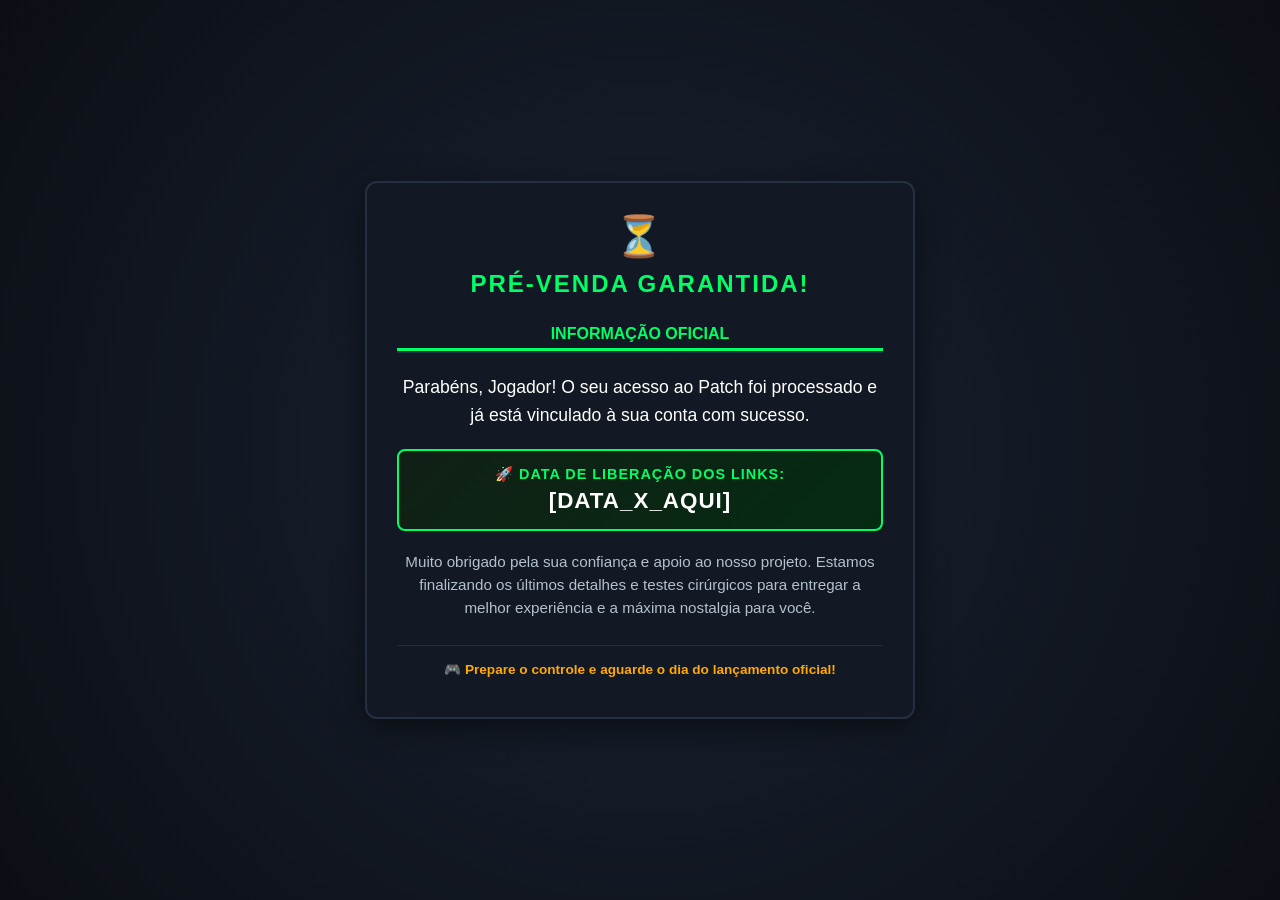
==== aviso.html @ 1f8e8d3e "Add files via upload" ====
<!DOCTYPE html>
<html lang="pt-BR">
<head>
    <meta charset="UTF-8">
    <meta name="viewport" content="width=device-width, initial-scale=1.0">
    <title>Comunicado Pré-Venda</title>
    
    <link rel="icon" type="image/x-icon" href="fav.ico">
    
    <link rel="stylesheet" href="style.css">
</head>
<body>

    <div id="view-auth" class="view active" style="min-height: 100vh; padding: 15px;">
        <div class="auth-container" style="max-width: 550px;">
            
            <h2 style="color: #ffaa00; font-size: 2.5rem; margin-bottom: 10px;">⏳</h2>
            <h2 style="margin-bottom: 15px;">PRÉ-VENDA GARANTIDA!</h2>
            
            <div class="tabs" style="justify-content: center; margin-bottom: 20px;">
                <span class="tab-btn active" style="cursor: default; padding-bottom: 5px;">INFORMAÇÃO OFICIAL</span>
            </div>

            <div style="text-align: center; margin-bottom: 25px;">
                <p style="color: #ffffff; font-size: 1.1rem; line-height: 1.6; margin-bottom: 15px;">
                    Parabéns, Jogador! O seu acesso ao Patch foi processado e já está vinculado à sua conta com sucesso.
                </p>
                
                <div style="background: linear-gradient(135deg, #111f16 0%, #042c12 100%); border: 2px solid #00ff66; border-radius: 8px; padding: 15px; margin: 20px 0;">
                    <p style="color: #00ff66; font-weight: bold; font-size: 0.9rem; text-transform: uppercase; margin-bottom: 5px; letter-spacing: 1px;">
                        🚀 Data de Liberação dos Links:
                    </p>
                    <p style="color: #ffffff; font-size: 1.4rem; font-weight: bold; letter-spacing: 1px;">
                        [DATA_X_AQUI]
                    </p>
                </div>

                <p style="color: #b3c0ce; font-size: 0.95rem; line-height: 1.5;">
                    Muito obrigado pela sua confiança e apoio ao nosso projeto. Estamos finalizando os últimos detalhes e testes cirúrgicos para entregar a melhor experiência e a máxima nostalgia para você.
                </p>
            </div>

            <div style="border-top: 1px solid #242f41; padding-top: 15px; margin-bottom: 10px;">
                <p style="color: #ffaa00; font-size: 0.85rem; font-weight: bold;">
                    🎮 Prepare o controle e aguarde o dia do lançamento oficial!
                </p>
            </div>

        </div>
    </div>

</body>
</html>
---- style.css ----
/* ==========================================================================
   CONFIGURAÇÕES GERAIS E RESETS
   ========================================================================== */
* {
    margin: 0;
    padding: 0;
    box-sizing: border-box;
    font-family: 'Segoe UI', Tahoma, Geneva, Verdana, sans-serif;
}

body {
    background-color: #0b0e14;
    color: #ffffff;
    min-height: 100vh;
    overflow-x: hidden;
}

.view {
    display: none;
    min-height: 100vh;
}

.view.active {
    display: block;
    animation: fadeIn 0.4s ease-in-out;
}

.container {
    width: 100%;
    max-width: 1200px;
    margin: 0 auto;
    padding: 20px;
}

/* ==========================================================================
   COMPONENTES GAMER (BOTÕES E INPUTS)
   ========================================================================== */
.btn-gamer {
    width: 100%;
    background: linear-gradient(135deg, #00ff66 0%, #00bc44 100%);
    color: #000000;
    border: none;
    padding: 14px;
    font-weight: bold;
    font-size: 1rem;
    text-transform: uppercase;
    letter-spacing: 1px;
    cursor: pointer;
    border-radius: 6px;
    transition: all 0.3s ease;
    box-shadow: 0 4px 15px rgba(0, 255, 102, 0.3);
}

.btn-gamer:hover {
    transform: translateY(-2px);
    box-shadow: 0 6px 20px rgba(0, 255, 102, 0.5);
    background: linear-gradient(135deg, #33ff88 0%, #00ff66 100%);
}

.btn-nova-compra {
    background: linear-gradient(135deg, #ffaa00 0%, #e67700 100%) !important;
    color: #ffffff !important;
    box-shadow: 0 4px 15px rgba(255, 153, 0, 0.3) !important;
}
.btn-nova-compra:hover {
    background: linear-gradient(135deg, #ffbb22 0%, #ffaa00 100%) !important;
    box-shadow: 0 6px 20px rgba(255, 153, 0, 0.5) !important;
}

.forget-password-container {
    margin-top: 15px;
    text-align: right;
}
.btn-link {
    background: none;
    border: none;
    color: #8899a6;
    font-size: 0.85rem;
    cursor: pointer;
    text-decoration: underline;
    transition: color 0.2s;
}
.btn-link:hover {
    color: #ffaa00;
}

.btn-gamer:disabled {
    background: #333 !important;
    color: #777 !important;
    box-shadow: none !important;
    cursor: not-allowed;
}

input, textarea, select {
    width: 100%;
    background-color: #161c26;
    border: 2px solid #242f41;
    color: #ffffff;
    padding: 12px;
    border-radius: 6px;
    font-size: 0.95rem;
    margin-bottom: 15px;
    transition: all 0.3s ease;
}

input:focus, textarea:focus, select:focus {
    outline: none;
    border-color: #00ff66;
    box-shadow: 0 0 10px rgba(0, 255, 102, 0.2);
}

.app-header {
    background-color: #121824;
    border-bottom: 2px solid #1f2a3c;
    padding: 15px 25px;
    display: flex;
    justify-content: space-between;
    align-items: center;
}

.btn-sair {
    background-color: #ff3333;
    color: #fff;
    border: none;
    padding: 8px 16px;
    border-radius: 4px;
    cursor: pointer;
    font-weight: bold;
    margin-top: 10px;
    transition: 0.2s;
}

.btn-sair:hover {
    background-color: #cc0000;
}

/* ==========================================================================
   TELA 1: AUTENTICAÇÃO (LOGIN / CADASTRO)
   ========================================================================== */
#view-auth {
    display: none;
    align-items: center;
    justify-content: center;
    background: radial-gradient(circle at center, #1a2333 0%, #0b0e14 100%);
}

#view-auth.active {
    display: flex;
}

.auth-container {
    background-color: #121824;
    border: 2px solid #242f41;
    width: 100%;
    max-width: 420px;
    padding: 30px;
    border-radius: 12px;
    box-shadow: 0 10px 30px rgba(0,0,0,0.5);
    text-align: center;
}

.auth-container h2 {
    color: #00ff66;
    margin-bottom: 20px;
    letter-spacing: 2px;
}

.tabs {
    display: flex;
    margin-bottom: 25px;
    border-bottom: 2px solid #242f41;
}

.tab-btn {
    flex: 1;
    background: none;
    border: none;
    color: #8899a6;
    padding: 12px;
    font-size: 1rem;
    cursor: pointer;
    font-weight: bold;
    transition: 0.3s;
}

.tab-btn.active {
    color: #00ff66;
    border-bottom: 3px solid #00ff66;
}

.auth-form {
    display: none;
}

.auth-form.active {
    display: block;
    animation: fadeIn 0.3s ease;
}

/* ==========================================================================
   TELA 2: CLIENTE & FORMULÁRIO INTERNO
   ========================================================================== */
.box-alerta {
    background: linear-gradient(135deg, #1f1911 0%, #2c1a04 100%);
    border: 2px solid #ff9900;
    border-radius: 8px;
    padding: 20px;
    margin-bottom: 30px;
    text-align: center;
}

.box-alerta h3 {
    color: #ff9900;
    margin-bottom: 8px;
}

.box-alerta p {
    margin-bottom: 15px;
    color: #ccc;
}

.box-alerta .btn-gamer {
    max-width: 300px;
}

.modal-form {
    display: none;
    position: fixed;
    top: 0; left: 0; width: 100%; height: 100%;
    background-color: rgba(0,0,0,0.85);
    z-index: 1000;
    align-items: center;
    justify-content: center;
    padding: 15px;
}

.modal-form.active {
    display: flex;
}

.modal-form-content {
    background-color: #121824;
    border: 2px solid #242f41;
    width: 100%;
    max-width: 500px;
    border-radius: 10px;
    padding: 25px;
    animation: scaleUp 0.3s ease;
}

.modal-form-header {
    display: flex;
    justify-content: space-between;
    align-items: center;
    margin-bottom: 20px;
}

.modal-form-header h3 {
    color: #00ff66;
}

.btn-fechar {
    background: none;
    border: none;
    color: #fff;
    font-size: 2rem;
    cursor: pointer;
}

.instrucao {
    font-size: 0.9rem;
    color: #aaa;
    margin-bottom: 15px;
}

.drop-zone {
    border: 2px dashed #242f41;
    background-color: #161c26;
    padding: 30px 20px;
    text-align: center;
    border-radius: 6px;
    cursor: pointer;
    transition: 0.2s;
    margin-bottom: 15px;
}

.drop-zone:hover, .drop-zone.dragover {
    border-color: #00ff66;
    background-color: rgba(0, 255, 102, 0.05);
}

.destaque {
    color: #00ff66;
    text-decoration: underline;
}

.file-info {
    text-align: center;
    font-size: 0.9rem;
    margin-bottom: 20px;
    color: #00ff66;
}

.hub-jogos h2 {
    margin-bottom: 20px;
    border-left: 4px solid #00ff66;
    padding-left: 10px;
}

.grid-cards {
    display: grid;
    grid-template-columns: repeat(auto-fill, minmax(220px, 1fr));
    gap: 25px;
}

.game-card {
    background-color: #121824;
    border: 2px solid #1f2a3c;
    border-radius: 10px;
    overflow: hidden;
    cursor: pointer;
    transition: all 0.3s ease;
}

.game-card:hover {
    transform: translateY(-5px);
    border-color: #00ff66;
    box-shadow: 0 5px 20px rgba(0, 255, 102, 0.2);
}

.game-card img {
    width: 100%;
    height: 280px;
    object-fit: cover;
}

.game-card h4 {
    padding: 15px;
    text-align: center;
    font-size: 1rem;
    white-space: nowrap;
    overflow: hidden;
    text-overflow: ellipsis;
}

/* ==========================================================================
   TELA 3: PAINEL ADMINISTRADOR
   ========================================================================== */
.admin-grid {
    display: grid;
    grid-template-columns: 1fr 1fr;
    gap: 30px;
    margin-top: 20px;
}

@media (max-width: 850px) {
    .admin-grid { grid-template-columns: 1fr; }
}

.admin-box {
    background-color: #121824;
    border: 2px solid #1f2a3c;
    border-radius: 10px;
    padding: 25px;
}

.admin-box h3 {
    margin-bottom: 20px;
    color: #00ff66;
    border-bottom: 1px solid #1f2a3c;
    padding-bottom: 10px;
}

.admin-box h4 {
    margin: 15px 0 10px 0;
    color: #aaa;
}

.link-group {
    display: grid;
    grid-template-columns: 1fr 1.5fr;
    gap: 10px;
}

.lista-usuarios {
    display: flex;
    flex-direction: column;
    gap: 15px;
    max-height: 600px;
    overflow-y: auto;
}

.user-item {
    background-color: #161c26;
    border: 1px solid #242f41;
    padding: 15px;
    border-radius: 6px;
    display: flex;
    flex-direction: column;
    gap: 10px;
}

.user-info p {
    font-size: 0.9rem;
    color: #ccc;
    margin-bottom: 4px;
}

.btn-inject {
    background-color: #00ff66;
    color: #000;
    border: none;
    padding: 8px;
    border-radius: 4px;
    font-weight: bold;
    cursor: pointer;
    width: 100%;
}

.btn-visualizar-comprovante {
    background: #1f2a3c;
    border: 1px solid #ffaa00;
    color: #ffaa00;
    padding: 8px 12px;
    border-radius: 4px;
    font-weight: bold;
    cursor: pointer;
    font-size: 0.85rem;
    margin: 8px 0 12px 0;
    width: 100%;
    transition: all 0.2s ease;
}

.btn-visualizar-comprovante:hover {
    background: #ffaa00;
    color: #000;
    box-shadow: 0 0 10px rgba(255, 170, 0, 0.3);
}

/* ==========================================================================
   JANELA FLUTUANTE MODAL: PROTEÇÃO E RESPONSIVIDADE MOBILE CIRÚRGICA
   ========================================================================== */
.modal-jogos {
    display: none;
    position: fixed;
    top: 0; left: 0; width: 100%; height: 100%;
    background-color: rgba(0,0,0,0.92);
    z-index: 2000;
    align-items: center;
    justify-content: center;
    padding: 15px;
    overflow-y: auto;
}

.modal-jogos.active {
    display: flex;
}

.modal-content {
    background-color: #121824;
    border: 2px solid #00ff66;
    border-radius: 12px;
    width: 100%;
    max-width: 680px;
    position: relative;
    padding: 25px;
    box-shadow: 0 0 35px rgba(0, 255, 102, 0.25);
    animation: scaleUp 0.3s ease;
    max-height: 90vh;
    overflow-y: auto;
}

.close-modal {
    position: absolute;
    top: 10px; right: 18px;
    color: #ffffff;
    font-size: 2.3rem;
    cursor: pointer;
    transition: 0.2s;
    z-index: 10;
}
.close-modal:hover { color: #ff3333; }

.modal-body {
    display: flex;
    gap: 20px;
    margin-top: 15px;
}

#modal-jogo-capa {
    width: 200px;
    height: 270px;
    object-fit: cover;
    border-radius: 8px;
    border: 2px solid #1f2a3c;
    flex-shrink: 0;
}

.modal-info {
    flex: 1;
    display: flex;
    flex-direction: column;
}

#modal-jogo-titulo {
    font-size: 1.5rem;
    color: #00ff66;
    margin-bottom: 12px;
    padding-right: 15px;
}

#modal-jogo-descricao {
    color: #b3c0ce;
    font-size: 0.95rem;
    line-height: 1.5;
    margin-bottom: 20px;
    white-space: pre-line;
}

.area-botoes-download {
    display: flex;
    flex-direction: column;
    gap: 10px;
    margin-top: auto;
}

.btn-download-dinamico {
    background: linear-gradient(135deg, #161c26 0%, #1f2a3c 100%);
    border: 1px solid #00ff66;
    color: #00ff66;
    padding: 12px;
    border-radius: 6px;
    text-align: center;
    text-decoration: none;
    font-weight: bold;
    text-transform: uppercase;
    font-size: 0.85rem;
    transition: 0.3s;
}

.btn-download-dinamico:hover {
    background: #00ff66;
    color: #000;
    box-shadow: 0 0 15px rgba(0, 255, 102, 0.4);
}

/* ==========================================================================
   IMPLEMENTAÇÃO DO MENU HORIZONTAL, WHATSAPP E VALOR (PREMIUM)
   ========================================================================== */

/* Menu Horizontal Container */
.nav-dinamica-container {
    width: 100%;
    background-color: #121824;
    border: 2px solid #1f2a3c;
    margin-bottom: 25px;
    border-radius: 8px;
}

.nav-dinamica-list {
    list-style: none;
    display: flex;
    flex-wrap: wrap;
}

.nav-dinamica-item {
    position: relative;
}

.nav-dinamica-link {
    display: block;
    padding: 15px 22px;
    color: #b3c0ce;
    text-decoration: none;
    font-size: 0.85rem;
    font-weight: bold;
    text-transform: uppercase;
    letter-spacing: 1.5px;
    cursor: pointer;
    transition: all 0.2s ease;
}

.nav-dinamica-link:hover, .nav-dinamica-item:hover .nav-dinamica-link {
    color: #00ff66;
    background-color: rgba(0, 255, 102, 0.04);
}

/* Efeito Cascata do Submenu */
.submenu-dinamico {
    position: absolute;
    top: 100%;
    left: 0;
    background-color: #161c26;
    border: 2px solid #242f41;
    min-width: 220px;
    list-style: none;
    border-radius: 0 0 8px 8px;
    box-shadow: 0 10px 30px rgba(0,0,0,0.6);
    opacity: 0;
    visibility: hidden;
    transform: translateY(8px);
    transition: all 0.3s cubic-bezier(0.165, 0.84, 0.44, 1);
    z-index: 1000;
}

.submenu-dinamico li a {
    display: block;
    padding: 12px 18px;
    color: #b3c0ce;
    text-decoration: none;
    font-size: 0.8rem;
    font-weight: 500;
    border-bottom: 1px solid #1f2a3c;
    transition: all 0.2s ease;
}

.submenu-dinamico li:last-child a {
    border-bottom: none;
}

.submenu-dinamico li a:hover {
    background-color: #1f2a3c;
    color: #00ff66;
    padding-left: 22px;
}

.nav-dinamica-item:hover .submenu-dinamico {
    opacity: 1;
    visibility: visible;
    transform: translateY(0);
}

/* Botão do WhatsApp Flutuante */
.whatsapp-btn-float {
    position: fixed;
    bottom: 25px;
    right: 25px;
    width: 58px;
    height: 58px;
    background-color: #25d366;
    border-radius: 50%;
    display: flex;
    align-items: center;
    justify-content: center;
    box-shadow: 0 4px 15px rgba(0, 0, 0, 0.4);
    z-index: 9999;
    transition: transform 0.3s ease;
}

.whatsapp-btn-float:hover {
    transform: scale(1.1);
}

.whatsapp-btn-float svg {
    width: 30px;
    height: 30px;
    fill: #ffffff;
}

/* Área de Destaque do Preço */
.container-preco-tag {
    margin: 15px 0;
    font-size: 0.9rem;
    color: #a4b3c2;
}

.tag-preco-gamer {
    background: linear-gradient(135deg, #00ff66 0%, #00993d 100%);
    color: #000000;
    padding: 3px 9px;
    border-radius: 4px;
    font-weight: 900;
    font-size: 1rem;
    display: inline-block;
    margin-left: 5px;
    box-shadow: 0 0 10px rgba(0, 255, 102, 0.3);
}

/* Caixa Construtora Admin Visual */
.admin-menu-json-box {
    margin-top: 25px;
    padding-top: 20px;
    border-top: 2px dashed #1f2a3c;
}

.bloco-categoria-visual {
    background: #0b0e14;
    border: 1px solid #242f41;
    border-radius: 6px;
    padding: 15px;
    margin-bottom: 15px;
}

.linha-subcategoria-visual {
    display: flex;
    gap: 8px;
    margin-bottom: 8px;
}

.linha-subcategoria-visual input {
    margin-bottom: 0 !important;
}

/* Seletor Radial de Tipo de Categoria */
.radio-tipo-container {
    display: flex;
    gap: 15px;
    margin: 10px 0;
    font-size: 0.8rem;
    color: #b3c0ce;
}

.radio-tipo-container label {
    display: flex;
    align-items: center;
    gap: 5px;
    cursor: pointer;
}

.radio-tipo-container input[type="radio"] {
    width: auto;
    margin-bottom: 0;
    accent-color: #00ff66;
}

/* ==========================================================================
   MEDIA QUERIES - BLINDAGEM MOBILE COMPLETA
   ========================================================================== */
@media (max-width: 650px) {
    .modal-content {
        padding: 20px 15px 15px 15px;
    }
    
    .modal-body {
        flex-direction: column;
        align-items: center;
        gap: 15px;
    }
    
    #modal-jogo-capa {
        width: 160px;
        height: 220px;
    }
    
    #modal-jogo-titulo {
        font-size: 1.3rem;
        text-align: center;
        margin-top: 5px;
    }
    
    #modal-jogo-descricao {
        font-size: 0.9rem;
        text-align: center;
        margin-bottom: 15px;
    }
    
    .area-botoes-download {
        width: 100%;
    }
    
    .nav-dinamica-list {
        flex-direction: column;
    }
    
    .submenu-dinamico {
        position: relative;
        top: 0;
        width: 100%;
        border-radius: 0;
        box-shadow: none;
        opacity: 1;
        visibility: visible;
        transform: none;
        display: none;
    }
    
    .nav-dinamica-item:hover .submenu-dinamico {
        display: block;
    }
}

/* ==========================================================================
   ANIMAÇÕES
   ========================================================================== */
@keyframes fadeIn {
    from { opacity: 0; }
    to { opacity: 1; }
}
@keyframes scaleUp {
    from { transform: scale(0.95); opacity: 0; }
    to { transform: scale(1); opacity: 1; }
}
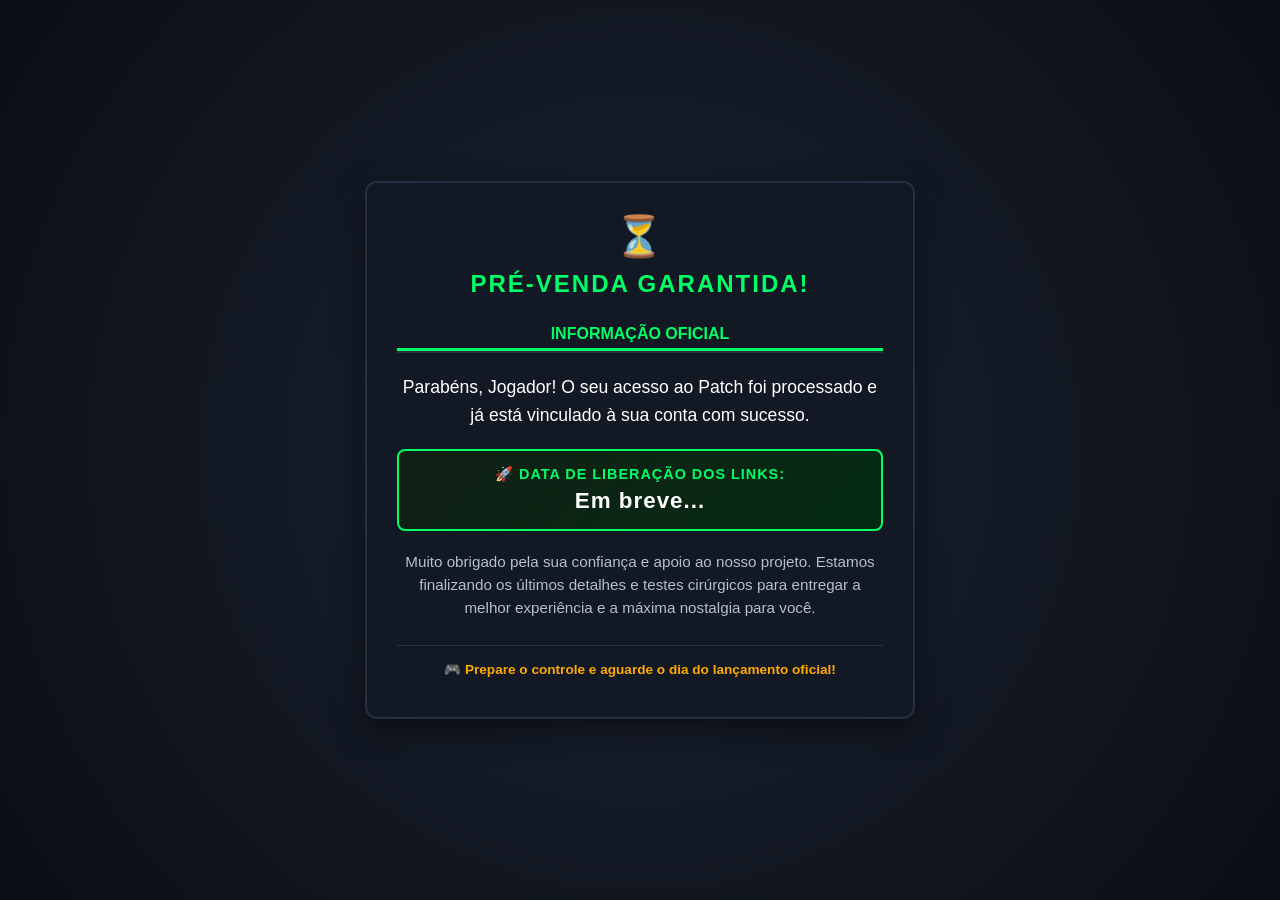
==== commit de009a51: "Update aviso.html" ====
--- a/aviso.html
+++ b/aviso.html
@@ -31,7 +31,7 @@
                         🚀 Data de Liberação dos Links:
                     </p>
                     <p style="color: #ffffff; font-size: 1.4rem; font-weight: bold; letter-spacing: 1px;">
-                        [DATA_X_AQUI]
+                        Em breve...
                     </p>
                 </div>
 
